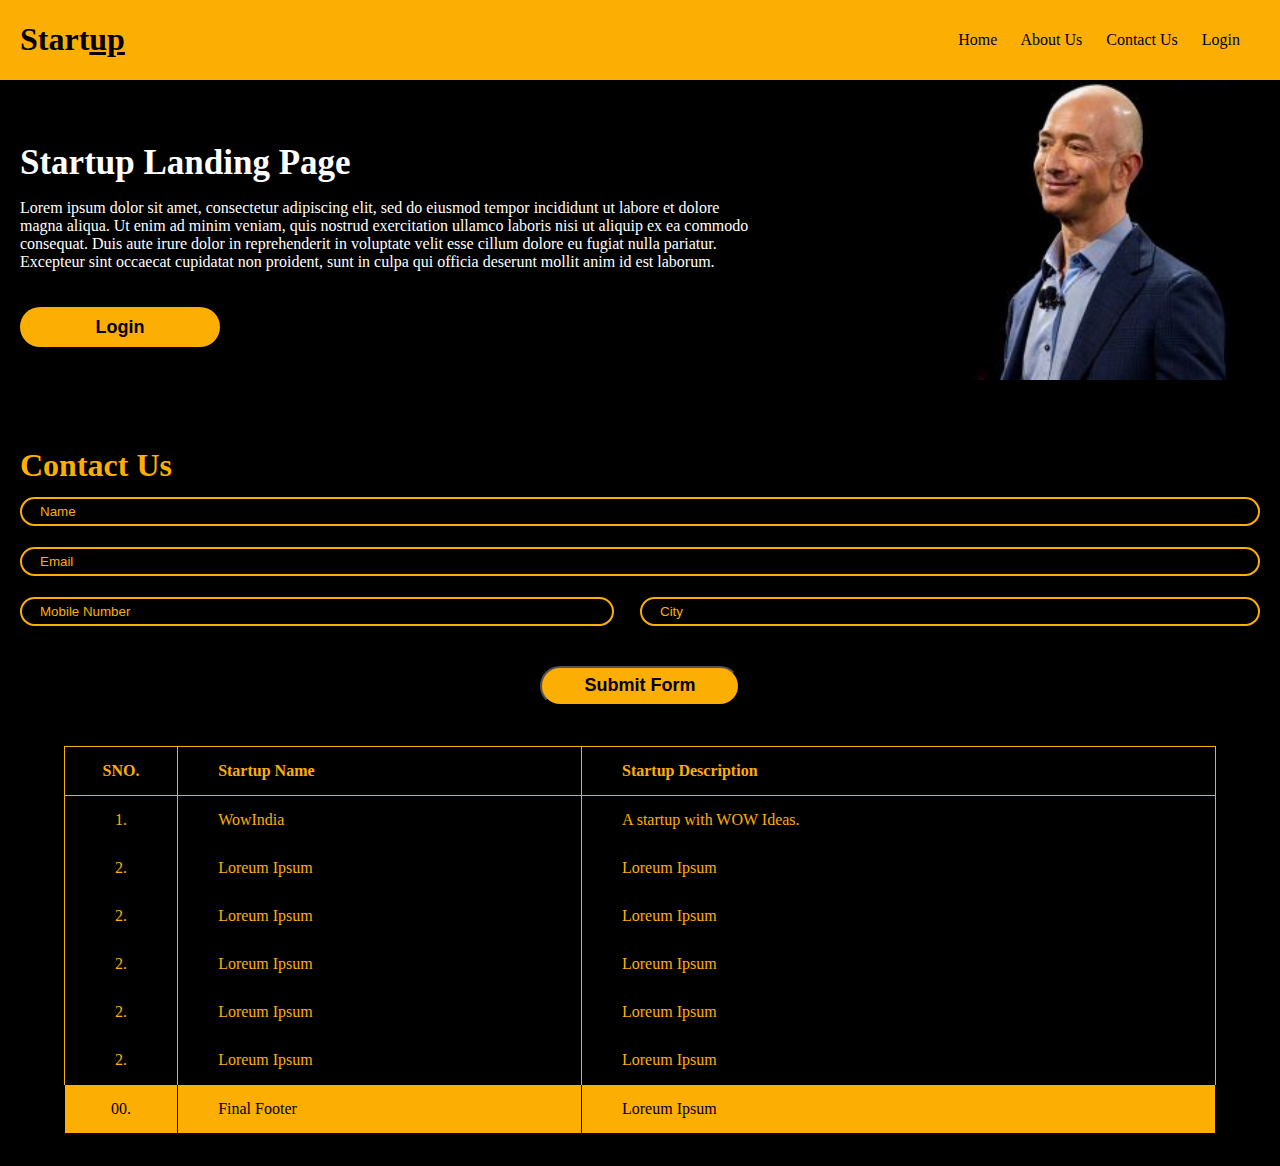
==== index.html @ 36999a54 "Rename april_contest2.html to index.html" ====
<!DOCTYPE html>
<html lang="en">

<head>
    <meta charset="UTF-8">
    <meta http-equiv="X-UA-Compatible" content="IE=edge">
    <meta name="viewport" content="width=device-width, initial-scale=1.0">
    <title>Contest2 April</title>
    <link rel="stylesheet" href="april_contest2.css">
</head>

<body>
    <section class="sec1">
        <nav class="sec1-nav">
            <div class="sec1-div1">
                <h1>Start<u>up</u></h1>
            </div>
            <div class="sec1-div2">
                <a href="#">Home</a>
                <a href="#">About Us</a>
                <a href="#">Contact Us</a>
                <a href="#">Login</a>
            </div>
        </nav>
    </section>
    <section class="sec2">
        <div class="sec2-div1">
            <h1>Startup Landing Page</h1>
            <p>Lorem ipsum dolor sit amet, consectetur adipiscing elit, sed do eiusmod tempor incididunt ut labore et
                dolore magna aliqua. Ut enim ad minim veniam, quis nostrud exercitation ullamco laboris nisi ut aliquip
                ex ea commodo consequat. Duis aute irure dolor in reprehenderit in voluptate velit esse cillum dolore eu
                fugiat nulla pariatur. Excepteur sint occaecat cupidatat non proident, sunt in culpa qui officia
                deserunt mollit anim id est laborum.</p>
            <button>Login</button>
        </div>
        <img src="./jeffimage.jpg" alt="image" >
    </section>
    <section class="sec3">
        <h1>Contact Us</h1>
        <input class="sec3-input1" type="text" placeholder="Name">
        <input class="sec3-input2" type="email" placeholder="Email">
        <input class="sec3-input3" type="number" placeholder="Mobile Number">
        <input class="sec3-input4" type="text" placeholder="City">

    </section>
    <div class="submit-div">
        <button>Submit Form</button>
    </div>
    <section class="sec4">
        <table>
            <tr>
                <th class="sno-col">SNO.</th>
                <th class="col2 row0">Startup Name</th>
                <th class="col3 row0">Startup Description</th>
            </tr>
            <tr>
                <td class="sno-col">1.</td>
                <td class="col2">WowIndia</td>
                <td class="col3">A startup with WOW Ideas.</td>
            </tr>
            <tr>
                <td class="sno-col">2.</td>
                <td class="col2">Loreum Ipsum</td>
                <td class="col3">Loreum Ipsum</td>
            </tr>
            <tr>
                <td class="sno-col">2.</td>
                <td class="col2">Loreum Ipsum</td>
                <td class="col3">Loreum Ipsum</td>
            </tr>
            <tr>
                <td class="sno-col">2.</td>
                <td class="col2">Loreum Ipsum</td>
                <td class="col3">Loreum Ipsum</td>
            </tr>
            <tr>
                <td class="sno-col">2.</td>
                <td class="col2">Loreum Ipsum</td>
                <td class="col3">Loreum Ipsum</td>
            </tr>
            <tr>
                <td class="sno-col">2.</td>
                <td class="col2">Loreum Ipsum</td>
                <td class="col3">Loreum Ipsum</td>
            </tr>
            <tfoot>
                <td class="sno-col">00.</td>
                <td class="col2">Final Footer</td>
                <td class="col3">Loreum Ipsum</td>
            </tfoot>
        </table>
    </section>
</body>

</html>
---- april_contest2.css ----
body{
    background-color: black;
    margin: 0;
}
.sec1-nav{
    background-color: #FCAF02;
    display: flex;
    justify-content: space-between;
    align-items: center;
    position: relative;
}
.sec1-div1,.sec1-div2{
    padding:0px 20px 0px 20px;
}

a{
    text-decoration: none;
    color: black;
    padding-right: 20px;
}
.sec2-div1{
    color: white;
    padding: 20px;
}
.sec2-div1 h1{
    font-size: 35px;
    padding-top: 20px;
    margin-bottom: 15px;
    
}
.sec2-div1 button{
    color: black;
    font-weight: 700;
    font-size: 18px;
    background-color: #FCAF02;
    margin-top: 20px ;
    border-radius: 50px;
    height: 40px;
    width: 200px;
    left: 0;
    bottom: 0;
    border: 0;
}
.sec2-div1 p{
    width: 60%;
}
.sec2 img{
    position: absolute;
    top: 80px;
    right: 0;
    width: 420px;
    height: 300px;
}
.sec3{
    padding: 0px;
    margin-top: 80px;
    color: #FCAF02;
    position: relative;
}
.sec3 h1{
    margin-left: 20px;
}
.sec3 input{
    border: 2px solid #FCAF02;
    background-color: black;
    color: #FCAF02;
    border-radius: 20px;
    padding: 5px;
    padding-left: 18px;
    margin: 20px 0 20px 0;
    position: absolute;
}
.sec3-input1{
    top: 30px;
    right: 20px;
    left: 20px;
}
.sec3-input2{
    top: 80px;
    right: 20px;
    left: 20px;
}
.sec3-input3{
    top: 130px;
    right: 52%;
    left: 20px;
}
.sec3-input4{
    top: 130px;
    right:20px;
    left: 50%;
}
::placeholder {
    color: #FCAF02;
  }
.submit-div{
      display: flex;
      justify-content: center;
      position: relative;
      top: 160px;
  }
.submit-div button{
    color: black;
    font-weight: 700;
    font-size: 18px;
    background-color: #FCAF02;
    border-radius: 50px;
    height: 40px;
    width: 200px;
    
    /* position: absolute;
    top: 200px;
    left: 38%; */
}
.sec4{
    padding: 0px;
    margin-top: 200px;
    margin-bottom: 620px;
    color: #FCAF02;
    top: 0;
    position: relative;
}
.sec4 table{
    position: absolute;
    left: 5%;
    border-collapse: collapse;
    width: 90%;
}
.sec4 th {
    border: 1px solid #FCAF02;
    /* text-align: left; */
  }
.sec4 td {
    border-left: 1px solid #FCAF02;
    border-right: 1px solid #FCAF02;
    
  }
.sec4 tfoot{
    background-color: #FCAF02;
    color: black;
}
.sec4 tfoot td{
    border: 1px solid black; 
}
.sno-col{
    text-align: center;
}
.col2,.col3{
    padding: 15px;
    padding-left: 40px;
    padding-right: 5px;
    margin-left: 10px;
}
.row0{
    text-align: left;
}
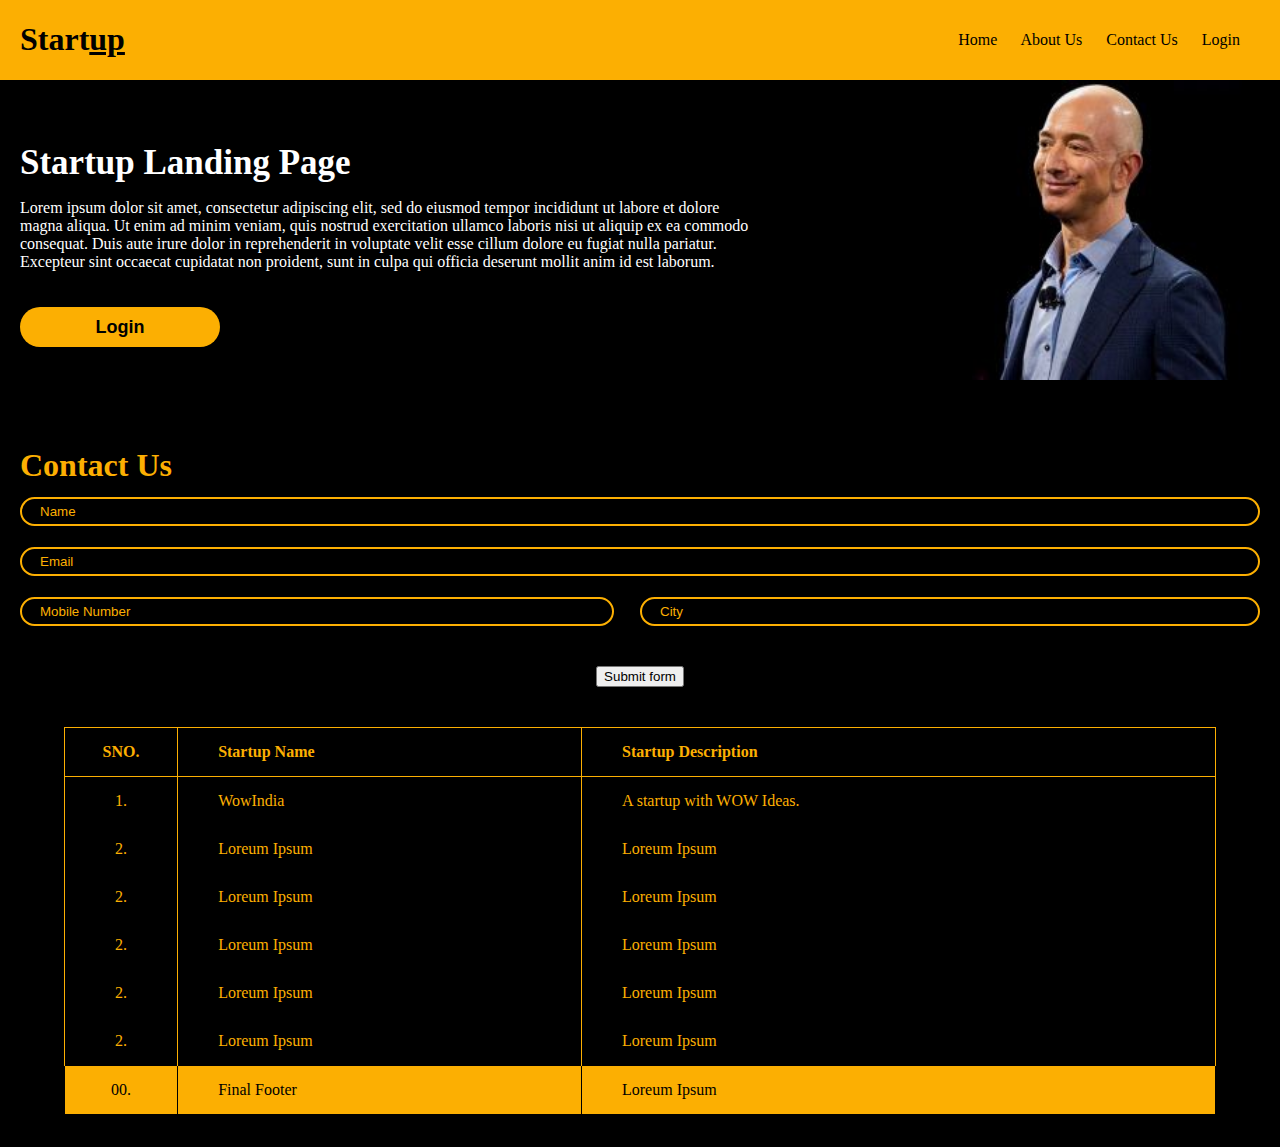
==== commit ffa18571: "Update index.html" ====
--- a/index.html
+++ b/index.html
@@ -6,7 +6,7 @@
     <meta http-equiv="X-UA-Compatible" content="IE=edge">
     <meta name="viewport" content="width=device-width, initial-scale=1.0">
     <title>Contest2 April</title>
-    <link rel="stylesheet" href="april_contest2.css">
+    <link rel="stylesheet" href="index.css">
 </head>
 
 <body>
@@ -35,17 +35,19 @@
         </div>
         <img src="./jeffimage.jpg" alt="image" >
     </section>
-    <section class="sec3">
-        <h1>Contact Us</h1>
-        <input class="sec3-input1" type="text" placeholder="Name">
-        <input class="sec3-input2" type="email" placeholder="Email">
-        <input class="sec3-input3" type="number" placeholder="Mobile Number">
-        <input class="sec3-input4" type="text" placeholder="City">
-
-    </section>
-    <div class="submit-div">
-        <button>Submit Form</button>
-    </div>
+    <form>
+        <section class="sec3">
+            <h1>Contact Us</h1>
+            <input class="sec3-input1" type="text" placeholder="Name" name="uname">
+            <input class="sec3-input2" type="email" placeholder="Email" name="uemail">
+            <input class="sec3-input3" type="number" placeholder="Mobile Number" name="cell">
+            <input class="sec3-input4" type="text" placeholder="City" name="urcity">
+    
+        </section>
+        <div class="submit-div">
+            <input class="sbmtbtn" type="submit" value="Submit form" name="submit">
+        </div>
+    </form>
     <section class="sec4">
         <table>
             <tr>
--- a/index.css
+++ b/index.css
@@ -0,0 +1,156 @@
+body{
+    background-color: black;
+    margin: 0;
+}
+.sec1-nav{
+    background-color: #FCAF02;
+    display: flex;
+    justify-content: space-between;
+    align-items: center;
+    position: relative;
+}
+.sec1-div1,.sec1-div2{
+    padding:0px 20px 0px 20px;
+}
+
+a{
+    text-decoration: none;
+    color: black;
+    padding-right: 20px;
+}
+.sec2-div1{
+    color: white;
+    padding: 20px;
+}
+.sec2-div1 h1{
+    font-size: 35px;
+    padding-top: 20px;
+    margin-bottom: 15px;
+    
+}
+.sec2-div1 button{
+    color: black;
+    font-weight: 700;
+    font-size: 18px;
+    background-color: #FCAF02;
+    margin-top: 20px ;
+    border-radius: 50px;
+    height: 40px;
+    width: 200px;
+    left: 0;
+    bottom: 0;
+    border: 0;
+}
+.sec2-div1 p{
+    width: 60%;
+}
+.sec2 img{
+    position: absolute;
+    top: 80px;
+    right: 0;
+    width: 420px;
+    height: 300px;
+}
+.sec3{
+    padding: 0px;
+    margin-top: 80px;
+    color: #FCAF02;
+    position: relative;
+}
+.sec3 h1{
+    margin-left: 20px;
+}
+.sec3 input{
+    border: 2px solid #FCAF02;
+    background-color: black;
+    color: #FCAF02;
+    border-radius: 20px;
+    padding: 5px;
+    padding-left: 18px;
+    margin: 20px 0 20px 0;
+    position: absolute;
+}
+.sec3-input1{
+    top: 30px;
+    right: 20px;
+    left: 20px;
+}
+.sec3-input2{
+    top: 80px;
+    right: 20px;
+    left: 20px;
+}
+.sec3-input3{
+    top: 130px;
+    right: 52%;
+    left: 20px;
+}
+.sec3-input4{
+    top: 130px;
+    right:20px;
+    left: 50%;
+}
+::placeholder {
+    color: #FCAF02;
+  }
+.submit-div{
+      display: flex;
+      justify-content: center;
+      position: relative;
+      top: 160px;
+  }
+.submit-div button{
+    color: black;
+    font-weight: 700;
+    font-size: 18px;
+    background-color: #FCAF02;
+    border-radius: 50px;
+    height: 40px;
+    width: 200px;
+    
+    /* position: absolute;
+    top: 200px;
+    left: 38%; */
+}
+.sec4{
+    padding: 0px;
+    margin-top: 200px;
+    margin-bottom: 620px;
+    color: #FCAF02;
+    top: 0;
+    position: relative;
+}
+.sec4 table{
+    position: absolute;
+    left: 5%;
+    border-collapse: collapse;
+    width: 90%;
+}
+.sec4 th {
+    border: 1px solid #FCAF02;
+    /* text-align: left; */
+  }
+.sec4 td {
+    border-left: 1px solid #FCAF02;
+    border-right: 1px solid #FCAF02;
+    
+  }
+.sec4 tfoot{
+    background-color: #FCAF02;
+    color: black;
+}
+.sec4 tfoot td{
+    border: 1px solid black; 
+}
+.sno-col{
+    text-align: center;
+}
+.col2,.col3{
+    padding: 15px;
+    padding-left: 40px;
+    padding-right: 5px;
+    margin-left: 10px;
+}
+.row0{
+    text-align: left;
+}
